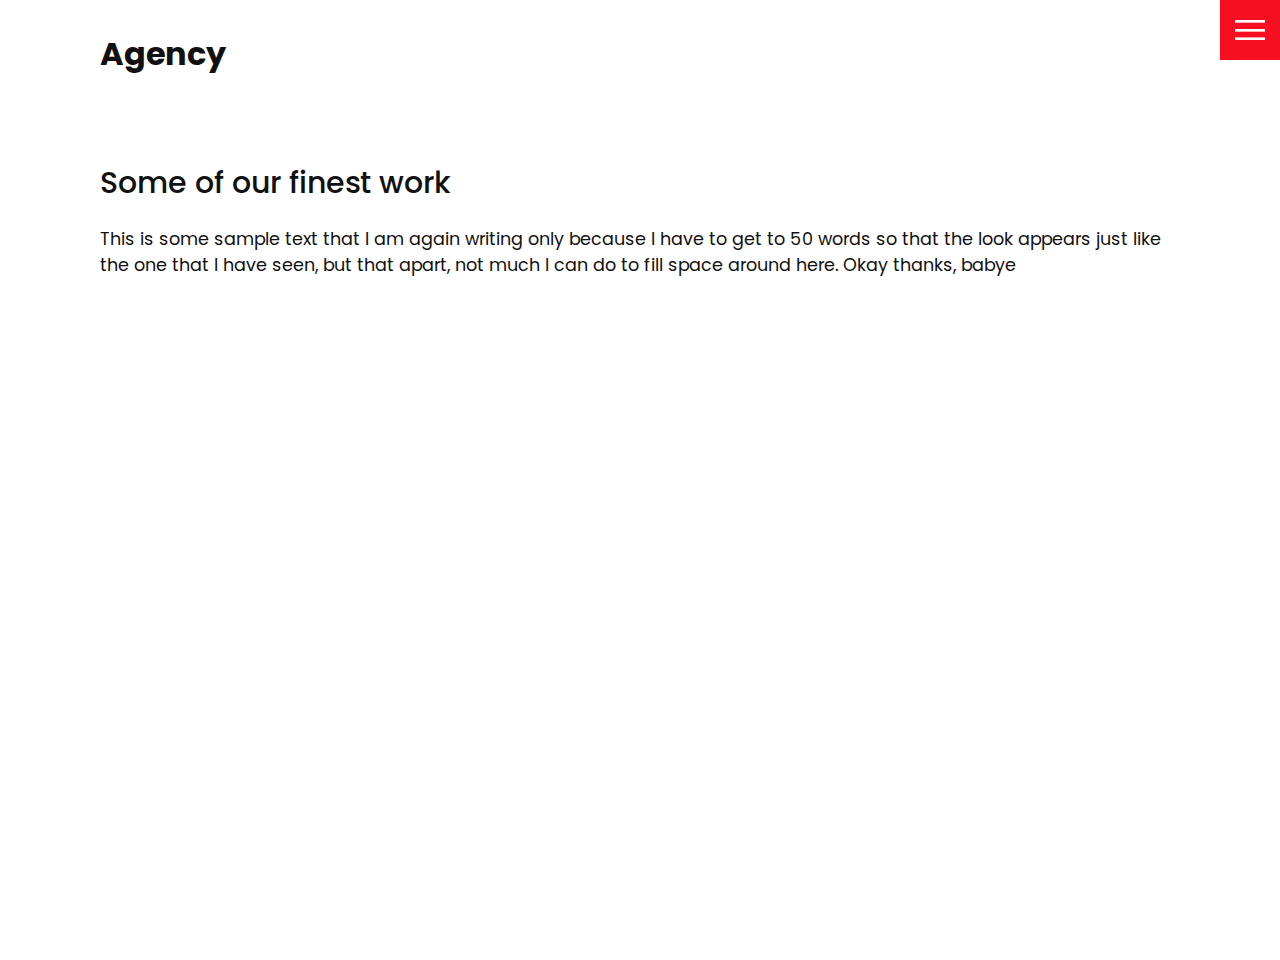
==== contact.html @ 88e4893d "feat:work-page-html" ====
<!DOCTYPE html>
<html>
<head>
	<meta charset="utf-8">
	<meta http-equiv="X-UA-Compatible" content="IE=edge">
	<meta name="viewport" content="width=device-width, initial-scale=1.0">
	<link rel="stylesheet" type="text/css" href="css/style.css">
	<title>Agency</title>
</head>
<body>
	<header>
		<div class="logo">
			Agency
		</div>
		<div class="toggle"></div>
		<div class="navigation">
			<ul>
				<li><a href="index.html">Home</a><li>
				<li><a href="services.html">Services</a><li>
				<li><a href="work.html">Work</a><li>
				<li><a href="contact.html">Contact</a><li>
			</ul>
			<div class="social-bar">
				<ul>
					<li>
						<a href="https://facebook.com/dkp1903">
							<img src="images/facebook.png" target="_blank" alt="facebook" />
						</a>
					</li>
					<li>
						<a href="https://twitter.com/dkp1903">
							<img src="images/twitter.png" target="_blank" alt="twitter" />
						</a>
					</li>
					<li>
						<a href="https://instagram.com/dkp1903">
							<img src="images/instagram.png" target="_blank" alt="instagram" />
						</a>	
					</li>
				</ul>
				<a href="mailto:dushyantpathak6789@gmail.com" class="email-icon">
					<img src="images/email.png" alt="email">
				</a>
			</div>
		</div>
	</header>
	<section>
		<div class="title">
			<h1>Some of our finest work</h1>
			<p>This is some sample text that I am again writing only because I have to get to 50 words so that the look appears just like the one that I have seen, but that apart, not much I can do to fill space around here. Okay thanks, babye</p>
		</div>
		
	</section>
	<script type="text/javascript" src="js/script.js"></script>
</body>	
</html>
---- css/style.css ----
@import url('https://fonts.googleapis.com/css2?family=Poppins:wght@300;400;500;600;700&display=swap');

:root {
	--primary-color: #f60f20;
}
/*Base styles*/
/* Setting margin and padding of all to 0*/
* {
	box-sizing: border-box; /*Padding will be included in width, and doesn't elongate the elements*/
	margin: 0;
	padding: 0;
}

html, body {
	font-family: 'Poppins', monospace;
	color: #111;
}

h1 {
	font-size: 30px;
	font-weight: 500;
}

p {
	margin: 20px 0 10px;
	font-size: 1.1rem;
}
section {
	display: flex;
	flex-direction: column;
	height: 100vh;
	align-items: center;
	padding: 100px;
	margin-top: 60px;
}

section.home {
	flex-direction: row;
	margin-top: 0;
}
/*Button Styles*/
.btn {
	cursor: pointer;
	display: inline-block; /* To get margin to work*/
	background: var(--primary-color);
	color: #fff;
	text-decoration: none;
	padding: 10px 30px;
	margin: 20px 0;
	border: 0;
}

.btn:hover {
	transform : scale(0.98);
}
/*Logo styles*/
.logo {
	position: absolute; /*Take it out of flow of things*/
	top: 30px;
	left: 100px;
	font-size: 2rem; /*Translates to 2*root font size*/
	font-weight: 700;
	z-index: 20; /*Higher the z-index, the closer it is to us(superimposes over other divs) - 
	we do this because we want the logo to show up in the full screen nav as well*/
}
/*Nav Styles*/
.toggle {
	position: fixed;
	top: 0;
	right: 0;
	width: 60px;
	height: 60px;
	background: var(--primary-color) url(../images/menu.png);
	background-size: 30px;
	background-repeat: no-repeat;
	background-position: center;
	z-index: 20;
	cursor: pointer;
}

.toggle.active {
	background: var(--primary-color) url(../images/close.png);
	background-size: 25px;
	background-repeat: no-repeat;
	background-position: center;
}
.navigation {
	/*display: none;  Hide the navigation class by default */
	position: fixed;
	top: 0;
	left: 100%; /* Pushing it off the screen*/
	width: 100%;
	height: 100%;
	background-color: #fff;
	z-index: 15;
	display: flex;
	justify-content: center;
	align-items: center;
}

.navigation.active {
	left: 0;
}

.navigation ul {
	position: relative;
}

.navigation ul li {
	position: relative;
	list-style: none;
	text-align: center;
}

.navigation ul li a {
	font-size: 2.2rem;
	color: #111;
	text-decoration: none;
	font-weight: 300;
}

.navigation ul li a:hover {
	color: var(--primary-color);
}

.navigation .social-bar {
	position: absolute;
	top: 0;
	left: 0;
	width: 60px;
	height: 100%;
	display: flex;
	justify-content: center;
	align-items: center;
}

.navigation .social-bar a{
	display: inline-block;
	transform: scale(0.5);
}
.navigation .email-icon {
	position: absolute;
	bottom: 20px;
	transform: scale(0.5);
}
/*Homepage Styles*/
.home-content {
	position: relative;
	z-index: 10;
	max-width: 600px; /* text going beyond goes to the new line */
}

.home-img {
	position: absolute;
	bottom: 0;
	right: 0;
	height: 110%;	
}

/*Services page styles*/
.services {
	margin-top: 40px;
	display: grid;
	grid-template-columns: repeat(3, 1fr);
	gap: 40px;
	text-align: center;
}

.services .service {
	position: relative;
	padding: 30px;
	background: #f4f4f4;
	border-radius: 20px;
	cursor: pointer;
}

.services .service:hover{
	color: #dedede;
}
.services .service:hover{
	background: linear-gradient(90deg, #363EA0, #3278D8, #59BFD7);
	border-radius: 20px;
	box-shadow: 0 10px 30px #363EA0;
	transform: scale(1.1);
	transition: 0.5s;
}

.services .service h2 {
	font-size: 24px;
	font-weight: 500;
	margin-top: 20px;
	color: #1b206e;
}


.services .service .icon img{
	max-width: 100px;
}

/*Work Page*/

.portfolio {
	display: flex;
	flex-wrap: wrap;
	justify-content: center;
	margin-top: 20px;
}

.portfolio .item {
	position: relative;
	width: 300px;
	height: 300px;
	margin: 4px;
}
.portfolio .item img {
	width: 100%;
	height: 100%;
}

.portfolio .item .action {
	position: absolute;
	top: 0;
	left: 0;
	width: 100%;
	height: 100%;
	background: rgba(0, 0, 0, 0.8);
	display: flex;
	justify-content: center;
	align-items: center;
	opacity: 0;
	transition: 0.5s;
}

.portfolio .item:hover .action {
	opacity: 1;
}
.portfolio .item .action a {
	display: inline-block;
	color: #fff;
	text-decoration: none; /*To remove underline*/
	border: 1px solid white;
	padding: 5px 15px; /*Top-Bottom Left-Right*/

}
@media(max-width: 1068px) {
	.home-img {
		display: none;
	}

	.logo {
		top: 10px;
		left: 40px;
		font-size: 1.5rem;
	}

	section {
		padding: 100px 40px;
	}

	.navigation ul li a {
		font-size: 2rem;
	}

	.services {
	grid-template-columns: repeat(2, 1fr);
	}
}

@media(max-width: 768px) {
	.services {
		grid-template-columns: 1fr;
	}
	.services .service { 
		border-radius: 20px;
		box-shadow: 0 10px 30px #363EA0;
		transform: scale(1.1);
	}
}
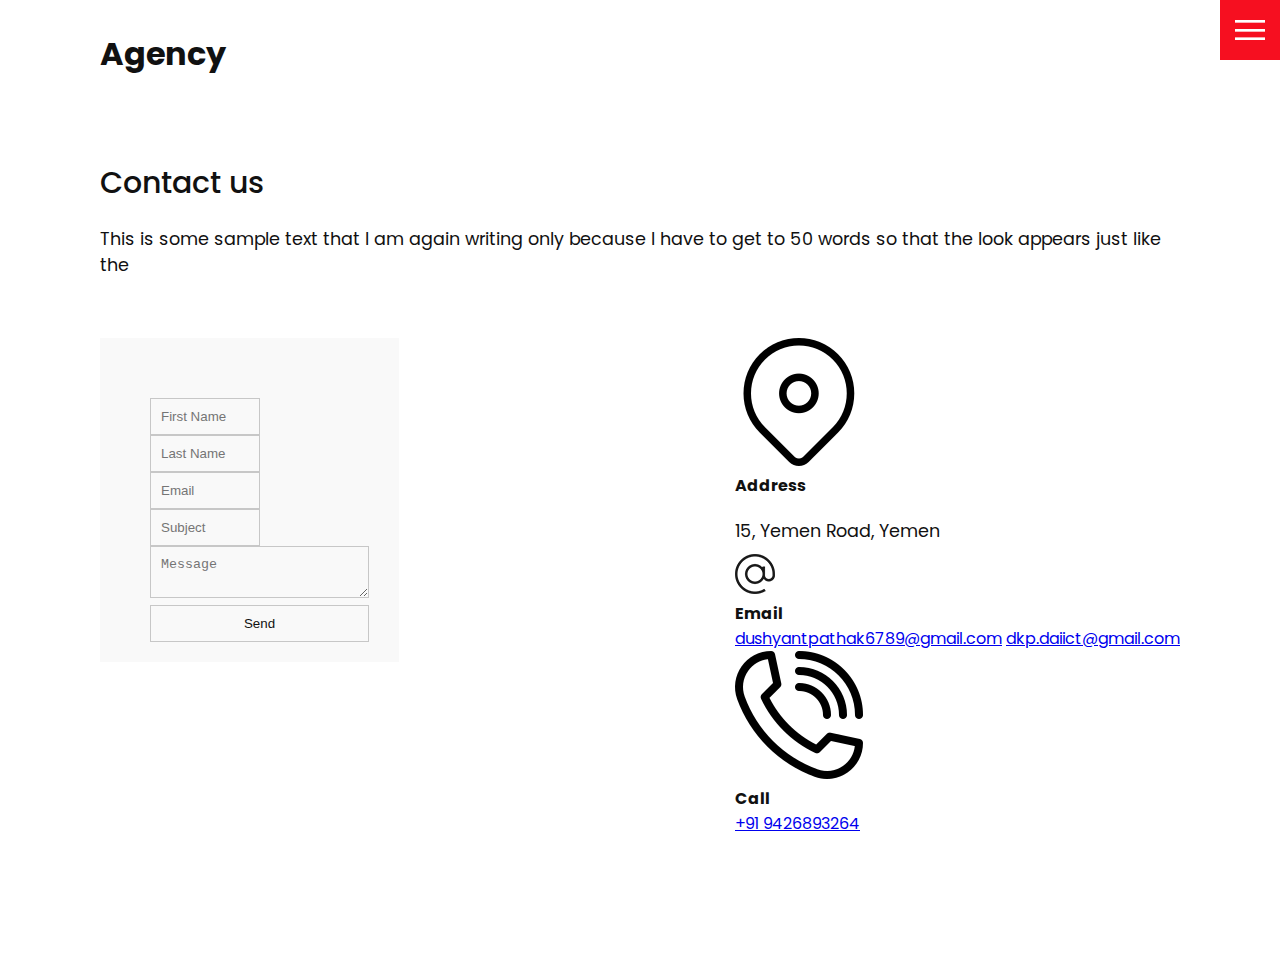
==== commit 74c3df81: "fix:restore-correct-content-of-work.html" ====
--- a/contact.html
+++ b/contact.html
@@ -46,10 +46,71 @@
 	</header>
 	<section>
 		<div class="title">
-			<h1>Some of our finest work</h1>
-			<p>This is some sample text that I am again writing only because I have to get to 50 words so that the look appears just like the one that I have seen, but that apart, not much I can do to fill space around here. Okay thanks, babye</p>
+			<h1>Contact us</h1>
+			<p>
+				This is some sample text that I am again writing only because I have to get to 50 words so that the look appears just like the
+			</p>
 		</div>
-		
+		<div class="contact">
+			<div class="contact-form">
+				<form>
+					<div class="row">
+						<div class="input50">
+							<input type="text" 
+							placeholder="First Name">
+						</div>
+						<div class="input50">
+							<input type="text" 
+							placeholder="Last Name">
+						</div>
+					</div>
+					<div class="row">
+						<div class="input50">
+							<input type="text" 
+							placeholder="Email">
+						</div>
+						<div class="input50">
+							<input type="text" 
+							placeholder="Subject">
+						</div>
+					</div>
+					<div class="row">
+						<div class="input100">
+							<textarea placeholder="Message"></textarea>
+						</div>
+					</div>
+					<div class="row">
+						<div class="input100">
+							<input type="submit" value="Send">
+						</div>
+					</div>
+				</form>
+			</div>
+			<div class="contact-info">
+				<div class="info-box">
+					<img src="images/address.png" class="contact-icon" alt="address">
+					<div class="details">
+						<h4>Address</h4>
+						<p>15, Yemen Road, Yemen</p>
+					</div>
+				</div>
+				<div class="info-box">
+					<img src="images/email.png" class="contact-icon" alt="email">
+					<div class="details">
+						<h4>Email</h4>
+						<a href="mailto:dushyantpathak6789@gmail.com">dushyantpathak6789@gmail.com</a>
+						<a href="mailto:dkp.daiict@gmail.com">dkp.daiict@gmail.com</a>
+					</div>
+				</div>
+				<div class="info-box">
+					<img src="images/call.png" class="contact-icon" alt="phone number">
+					<div class="details">
+						<h4>Call</h4>
+						<a href="tel:+919426893264">+91 9426893264</a>
+					</div>
+				</div>
+			</div>
+		</div>
 	</section>
 	<script type="text/javascript" src="js/script.js"></script>
 </body>	
--- a/css/style.css
+++ b/css/style.css
@@ -242,6 +242,54 @@
 	padding: 5px 15px; /*Top-Bottom Left-Right*/
 
 }
+
+/* Contact*/
+.contact {
+	position: relative;
+	width: 100%;
+	margin-top: 50px;
+	display: flex;
+	justify-content: space-between; /*Any remaining space is put between the elements of the flex*/
+	align-items: flex-start;
+}
+
+.contact-form {
+	position: relative;
+	background: #f9f9f9;
+	width: calc(100%-400px);
+	padding: 60px 40px 20px;
+}
+
+.contact-form form {
+	width: 100%;
+}
+
+.contact-form row {
+	width: 100%;
+	display: flex;
+}
+
+.contact-form .input50 {
+	width: 50%;
+	margin: 0 10px;
+}
+
+.contact-form .input100 {
+	width: 100%;
+	margin: 0 10px;
+}
+
+.contact-form .row input, 
+.contact-form .row textarea {
+	position: relative;
+	border: 1px solid rgba(0, 0, 0, 0.2);
+	color: #111;
+	background: transparent;
+	width: 100%;
+	padding: 10px;
+	outline: none;
+
+}
 @media(max-width: 1068px) {
 	.home-img {
 		display: none;
